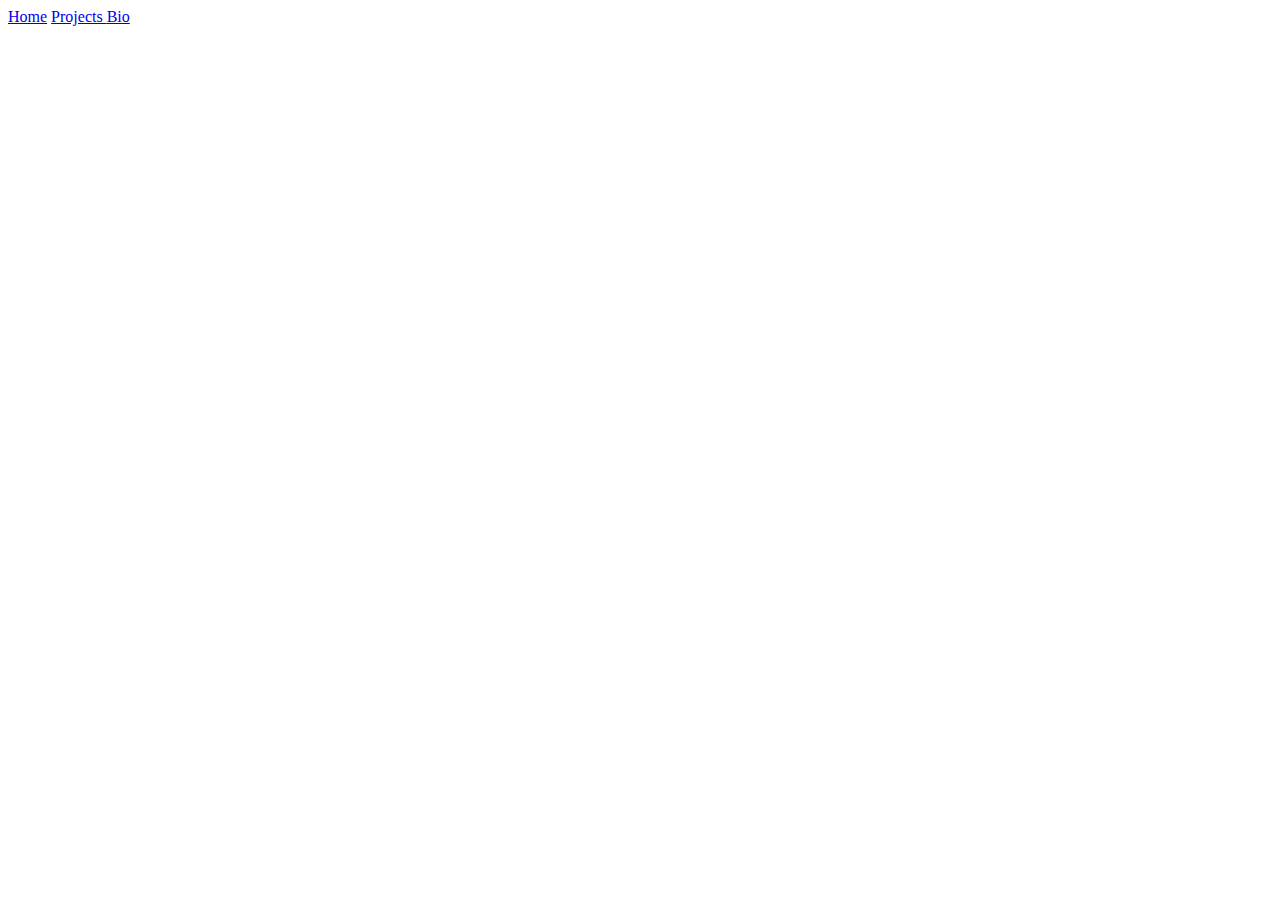
==== index.html @ 9ff64119 "Core pages setup" ====
<!DOCTYPE html>
<html lang="en">

    <head>
        <meta charset="utf-8">
        <meta name="viewport" content="width=device-width, initial-scale=1">
        <link href="styles/main.css" rel="stylesheet">
        <link href="https://unpkg.com/aos@2.3.1/dist/aos.css" rel="stylesheet">
        <title>Made By Ryan</title>
        
    </head>
    <body>
        <nav class=nav-main>
            <a href="index.html" class="nav-main-item">Home</a>
            <a href="#project" class="nav-main-item">Projects </a>
            <a href="pages/intro.html" class="nav-main-item">Bio </a>
        </nav>
    </body>
</html>
---- styles/main.css ----
/* define a container for the layout */
.container {
  display: flex;
  flex-direction: column;
  align-items: center;
  justify-content: center;
}

/* define the styles for the project title */
.project-title {
  font-size: 24px;
  font-weight: bold;
  margin-bottom: 16px;
}

/* define the styles for the project image */
.project-image {
  width: 300px;
  height: 200px;
  -o-object-fit: cover;
     object-fit: cover;
  margin-bottom: 16px;
}

/* define the styles for the project description */
.project-description {
  font-size: 16px;
  margin-bottom: 16px;
}

/* define a container for the layout */
.container {
  display: flex;
  flex-direction: column;
  align-items: center;
}

/* define the styles for the project description section */
.project-description {
  margin-bottom: 16px;
}

/* define the styles for the project screenshots section */
.project-screenshots {
  margin-bottom: 16px;
}

/* define the styles for the screenshot grid */
.screenshot-grid {
  display: flex;
  flex-wrap: wrap;
}

/* define the styles for the individual screenshots */
.screenshot-grid img {
  width: 300px;
  height: 200px;
  -o-object-fit: cover;
     object-fit: cover;
  margin-right: 16px;
  margin-bottom: 16px;
}

/* define the styles for the project tech stack section */
.project-tech-stack {
  display: flex;
  flex-direction: column;
  align-items: center;
}

/* define a footer for the layout */
.footer {
  display: flex;
  flex-direction: column;
  align-items: center;
}/*# sourceMappingURL=main.css.map */
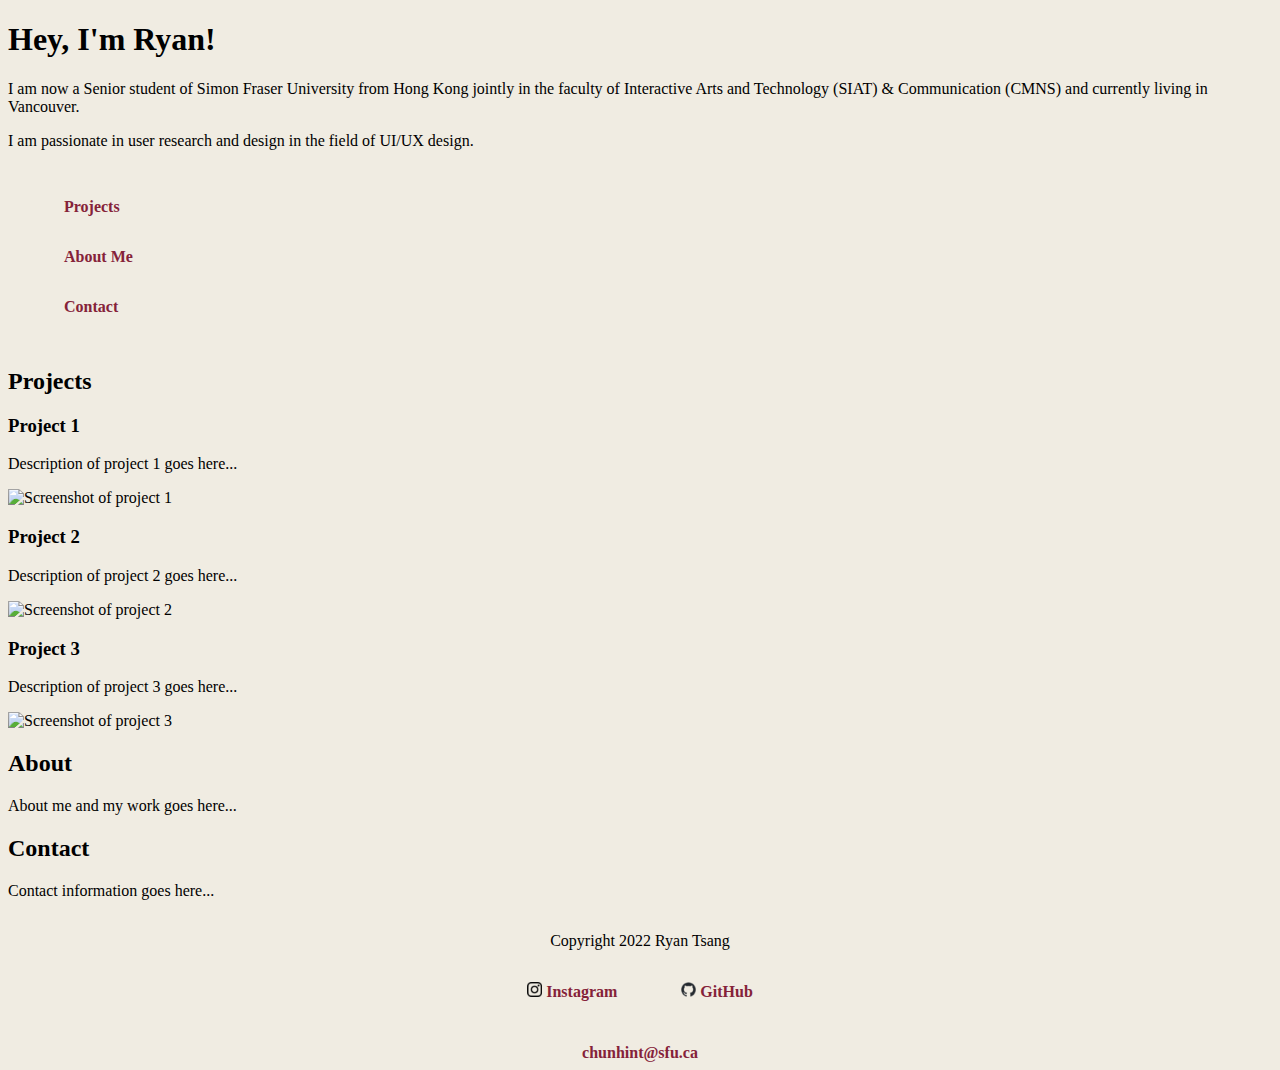
==== commit 12c6780f: "Some updates to style guide and structural changes" ====
--- a/index.html
+++ b/index.html
@@ -2,18 +2,74 @@
 <html lang="en">
 
     <head>
-        <meta charset="utf-8">
-        <meta name="viewport" content="width=device-width, initial-scale=1">
-        <link href="styles/main.css" rel="stylesheet">
-        <link href="https://unpkg.com/aos@2.3.1/dist/aos.css" rel="stylesheet">
-        <title>Made By Ryan</title>
-        
+        <!-- <link href="https://unpkg.com/aos@2.3.1/dist/aos.css" rel="stylesheet"> -->
+    <meta charset="utf-8">
+    <meta name="viewport" content="width=device-width, initial-scale=1">
+    <title>Made By Ryan</title>
+    <link rel="stylesheet" href="styles/main.css">
+    
     </head>
     <body>
-        <nav class=nav-main>
-            <a href="index.html" class="nav-main-item">Home</a>
-            <a href="#project" class="nav-main-item">Projects </a>
-            <a href="pages/intro.html" class="nav-main-item">Bio </a>
-        </nav>
+    <header>
+        <h1>Hey, I'm Ryan!</h1>
+            <p> I am now a Senior student of Simon Fraser University from Hong Kong jointly in the faculty of Interactive Arts and Technology (SIAT) & Communication (CMNS) and currently living in Vancouver. </p>
+            <p>I am passionate in user research and design in the field of UI/UX design.</p>
+    </header>
+    <nav>
+        <ul>
+        <li><a href="#projects">Projects</a></li>
+        <li><a href="pages/bio.html">About Me</a></li>
+        <li><a href="#contact">Contact</a></li>
+        </ul>
+    </nav>
+    <main>
+        <section id="projects">
+        <h2>Projects</h2>
+        <div class="project">
+            <h3>Project 1</h3>
+            <p>Description of project 1 goes here...</p>
+            <img src="project1.png" alt="Screenshot of project 1">
+        </div>
+        <div class="project">
+            <h3>Project 2</h3>
+            <p>Description of project 2 goes here...</p>
+            <img src="project2.png" alt="Screenshot of project 2">
+        </div>
+        <div class="project">
+            <h3>Project 3</h3>
+            <p>Description of project 3 goes here...</p>
+            <img src="project3.png" alt="Screenshot of project 3">
+        </div>
+        </section>
+        <section id="about">
+        <h2>About</h2>
+        <p>About me and my work goes here...</p>
+        </section>
+        <section id="contact">
+        <h2>Contact</h2>
+        <p>Contact information goes here...</p>
+        </section>
+    </main>
+    <footer>
+        <div class="container">
+            <p>Copyright 2022 Ryan Tsang</p>
+            <ul>
+                <li>
+                    <a href="https://www.instagram.com/shot.by.ryan/">
+                        <img src="img/ins.png" alt="instagram icon image" width="15" height="15">
+                        Instagram
+                    </a>
+                </li>
+                <li>
+                    <a href="https://github.com/myname">
+                        <img src="img/github.png" alt="github icon image" width="15" height="15">
+                        GitHub</a>
+                </li>
+            </ul>
+            <div class="email">
+                <a href="mailto:chunhint@sfu.ca">chunhint@sfu.ca</a>
+            </div>
+        </div>
+    </footer>
     </body>
-</html>+</html>
--- a/styles/main.css
+++ b/styles/main.css
@@ -1,3 +1,33 @@
+/* define universal font */
+* {
+  background-color: #f0ece2;
+  box-sizing: border-box;
+  font-family: Roboto;
+  text-decoration: none;
+  list-style-type: none;
+}
+
+li a {
+  font-weight: bold;
+  color: #852239;
+}
+
+nav {
+  display: flex;
+  flex-direction: row;
+  align-items: center;
+  flex-wrap: nowrap;
+}
+
+nav li {
+  padding: 1em;
+}
+
+a:hover img {
+  opacity: 0.5;
+  transition-duration: 0.5s;
+}
+
 /* define a container for the layout */
 .container {
   display: flex;
@@ -25,18 +55,6 @@
 /* define the styles for the project description */
 .project-description {
   font-size: 16px;
-  margin-bottom: 16px;
-}
-
-/* define a container for the layout */
-.container {
-  display: flex;
-  flex-direction: column;
-  align-items: center;
-}
-
-/* define the styles for the project description section */
-.project-description {
   margin-bottom: 16px;
 }
 
@@ -68,9 +86,42 @@
   align-items: center;
 }
 
+.biopic img {
+  max-width: 35%;
+  max-height: 35%;
+}
+
 /* define a footer for the layout */
 .footer {
   display: flex;
-  flex-direction: column;
+  flex-direction: row;
   align-items: center;
+}
+
+/* define a footer list attributes */
+footer ul {
+  display: flex;
+  flex-direction: row;
+  list-style-type: none;
+  -webkit-padding-start: 0px;
+          padding-inline-start: 0px;
+}
+
+/* define a footer list attributes */
+footer ul li {
+  margin-left: 2em;
+  margin-right: 2em;
+}
+
+/* define email portal attributes */
+.email {
+  margin-top: 3vh;
+}
+.email a {
+  text-decoration: none;
+  color: #852239;
+  font-weight: bold;
+}
+.email p {
+  font-weight: bold;
 }/*# sourceMappingURL=main.css.map */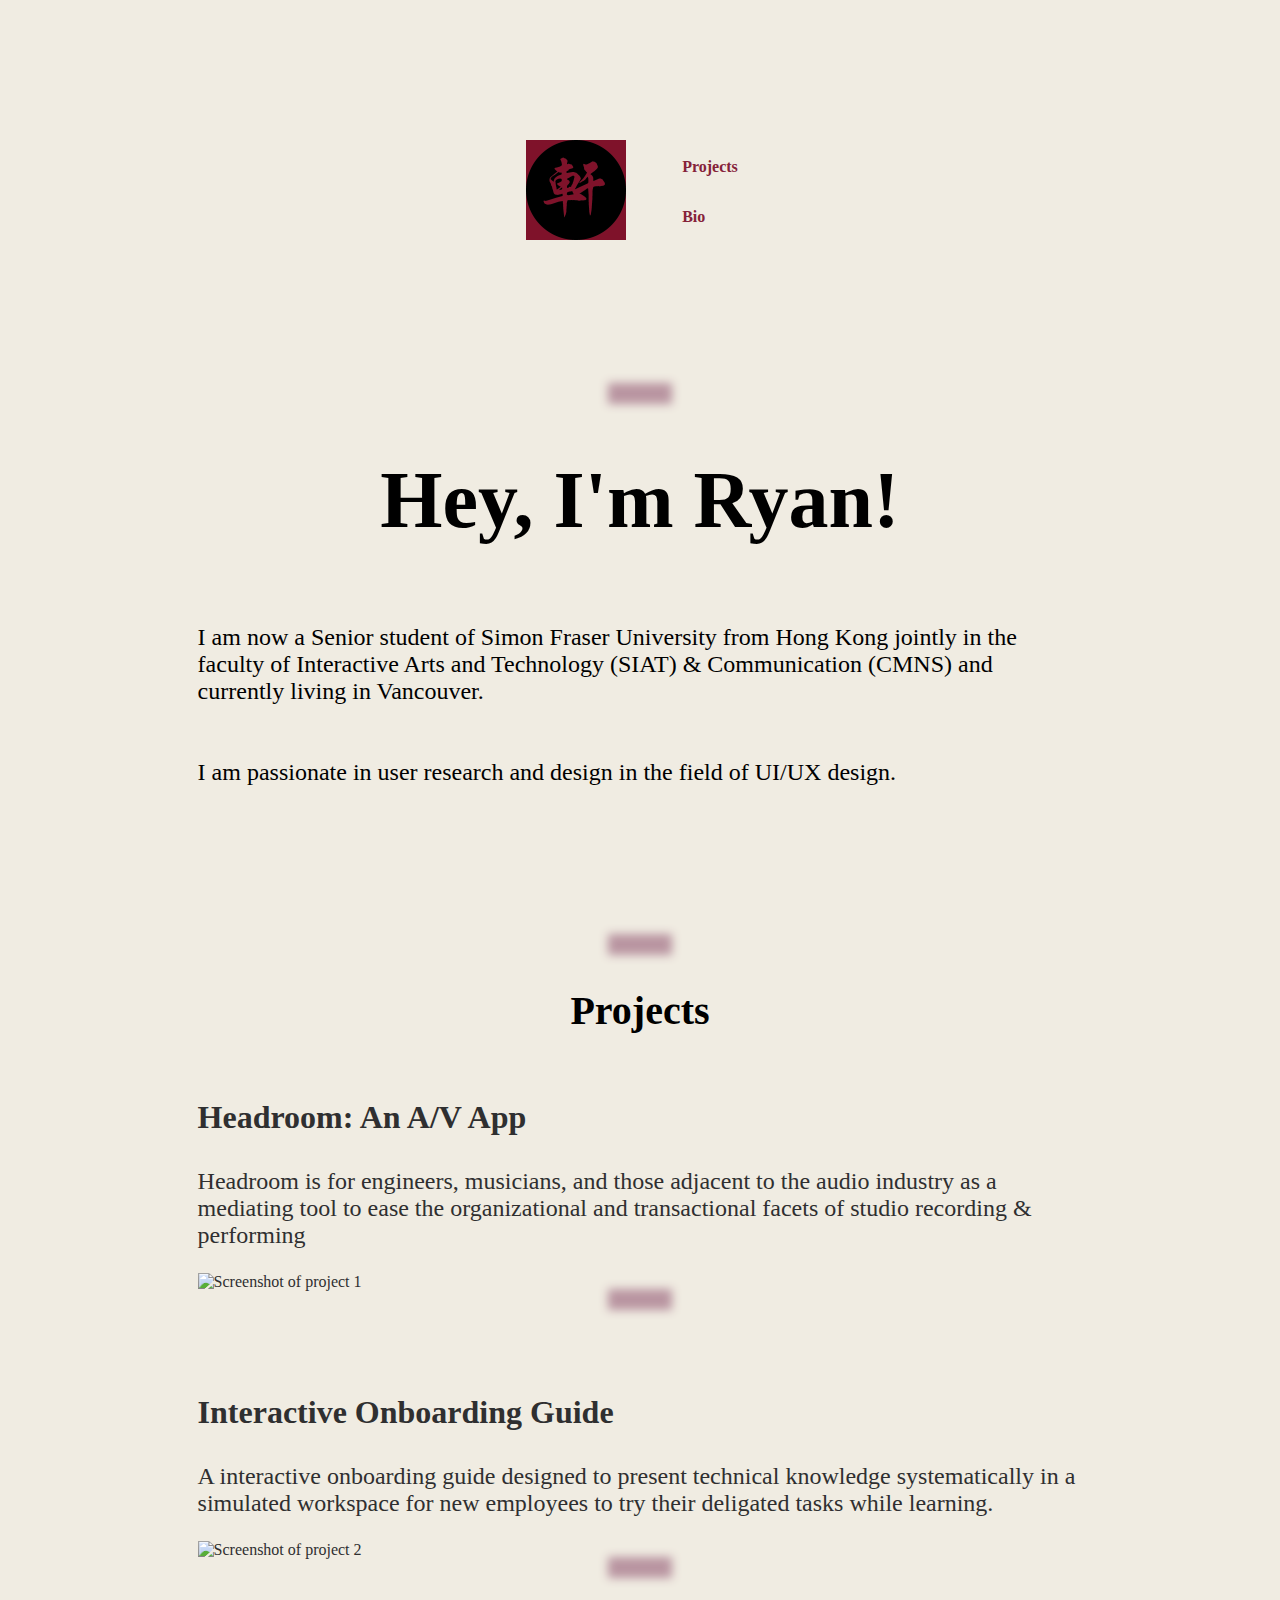
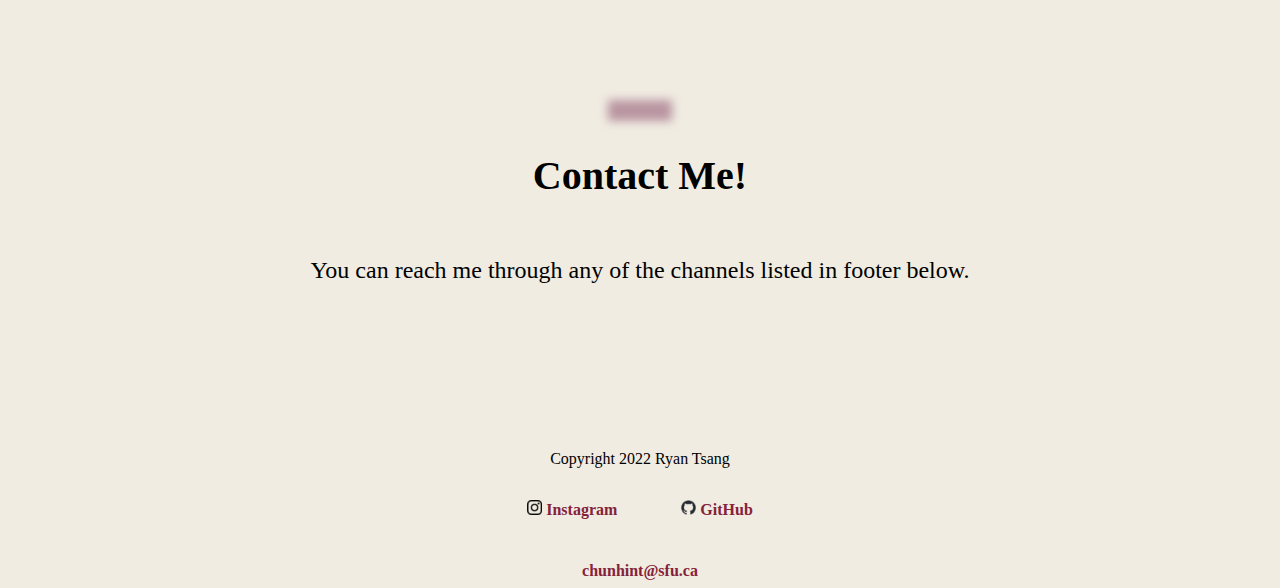
==== commit 3ecda78c: "Major updates to most pages" ====
--- a/index.html
+++ b/index.html
@@ -11,43 +11,58 @@
     </head>
     <body>
     <header>
-        <h1>Hey, I'm Ryan!</h1>
-            <p> I am now a Senior student of Simon Fraser University from Hong Kong jointly in the faculty of Interactive Arts and Technology (SIAT) & Communication (CMNS) and currently living in Vancouver. </p>
-            <p>I am passionate in user research and design in the field of UI/UX design.</p>
+        <section class="container">
+        <nav>
+            <a href="index.html" class="logo">
+                <img src="img/me.png" alt="my logo" width="100" height="100">
+            </a>
+            <ul>
+            <li><a href="#projects">Projects</a></li>
+            <li><a href="pages/bio.html">Bio</a></li>
+            </ul>
+        </nav>
+        </section>
     </header>
-    <nav>
-        <ul>
-        <li><a href="#projects">Projects</a></li>
-        <li><a href="pages/bio.html">About Me</a></li>
-        <li><a href="#contact">Contact</a></li>
-        </ul>
-    </nav>
+
     <main>
-        <section id="projects">
-        <h2>Projects</h2>
-        <div class="project">
-            <h3>Project 1</h3>
-            <p>Description of project 1 goes here...</p>
-            <img src="project1.png" alt="Screenshot of project 1">
-        </div>
-        <div class="project">
-            <h3>Project 2</h3>
-            <p>Description of project 2 goes here...</p>
-            <img src="project2.png" alt="Screenshot of project 2">
-        </div>
-        <div class="project">
-            <h3>Project 3</h3>
-            <p>Description of project 3 goes here...</p>
-            <img src="project3.png" alt="Screenshot of project 3">
-        </div>
+
+        <section class="container">
+            <hr>
+            <h1>Hey, I'm Ryan!</h1>
+            <p> I am now a Senior student of Simon Fraser University from Hong Kong jointly in the faculty of Interactive Arts and Technology (SIAT) & Communication (CMNS) and currently living in Vancouver. <br><br><br> I am passionate in user research and design in the field of UI/UX design.</p>
         </section>
-        <section id="about">
-        <h2>About</h2>
-        <p>About me and my work goes here...</p>
-        </section>
-        <section id="contact">
-        <h2>Contact</h2>
-        <p>Contact information goes here...</p>
+
+        <section class="container" id="projects">
+            <hr>
+            <h2>Projects</h2>
+            <div class="project" id="project1">
+            <a href="pages/project1.html">
+                <h3>Headroom: An A/V App</h3>
+                <p>Headroom is for engineers, musicians, and those adjacent to the audio industry as a mediating tool to ease the organizational and transactional facets of studio recording & performing</p>
+                <img src="img/high.jpg" alt="Screenshot of project 1">
+            </a>
+            <hr>
+            <br><br><br>
+            </div>
+            <div class="project" id="project2">
+            <a href="pages/project2.html">
+                <h3>Interactive Onboarding Guide</h3>
+                <p>A interactive onboarding guide designed to present technical knowledge systematically in a simulated workspace for new employees to try their deligated tasks while learning.</p>
+                <img src="img/proj2.jpg" alt="Screenshot of project 2">
+            </a>
+            <hr>
+
+            </div>
+            </section>
+            <!-- <section class="container" id="about">
+                <hr>
+                <h2>There's more to come...</h2>
+                <p></p>
+            </section> -->
+            <section class="container" id="contact">
+                <hr>
+                <h2>Contact Me!</h2>
+                <p>You can reach me through any of the channels listed in footer below.</p>
         </section>
     </main>
     <footer>
--- a/styles/main.css
+++ b/styles/main.css
@@ -7,9 +7,33 @@
   list-style-type: none;
 }
 
+h1 {
+  text-align: center;
+  font-size: 5em;
+}
+
+h2 {
+  font-size: 2.5em;
+}
+
+h3 {
+  font-size: 2em;
+  text-align: left;
+}
+
+p {
+  font-size: 1.5em;
+}
+
 li a {
   font-weight: bold;
   color: #852239;
+}
+
+li a:hover {
+  font-weight: bolder;
+  color: #b995a1;
+  transition-duration: 0.5s;
 }
 
 nav {
@@ -28,12 +52,42 @@
   transition-duration: 0.5s;
 }
 
+/* define style for horizontal line */
+hr {
+  border: none;
+  height: 1px;
+  width: 5%;
+  background-color: #b995a1;
+  box-shadow: 0 0px 10px 10px #b995a1;
+}
+
 /* define a container for the layout */
 .container {
+  margin-top: 10%;
+  margin-left: auto;
+  margin-right: auto;
+  max-width: 70%;
   display: flex;
   flex-direction: column;
   align-items: center;
   justify-content: center;
+}
+.container #headshot {
+  max-width: 40%;
+}
+
+.project {
+  max-width: 100%;
+}
+.project img {
+  max-width: 100%;
+}
+.project a {
+  color: #2f2f30;
+}
+.project a:hover {
+  color: #852239;
+  transition-duration: 0.5s;
 }
 
 /* define the styles for the project title */
@@ -86,7 +140,15 @@
   align-items: center;
 }
 
-.biopic img {
+/*define img as a link*/
+.img-link-container {
+  display: flex;
+  justify-content: center;
+  align-items: center;
+}
+
+.img-link-container img {
+  align-items: center;
   max-width: 35%;
   max-height: 35%;
 }
@@ -96,6 +158,10 @@
   display: flex;
   flex-direction: row;
   align-items: center;
+}
+
+footer p {
+  font-size: 1em;
 }
 
 /* define a footer list attributes */
@@ -124,4 +190,8 @@
 }
 .email p {
   font-weight: bold;
+}
+.email :hover {
+  color: #b995a1;
+  transition-duration: 0.5s;
 }/*# sourceMappingURL=main.css.map */